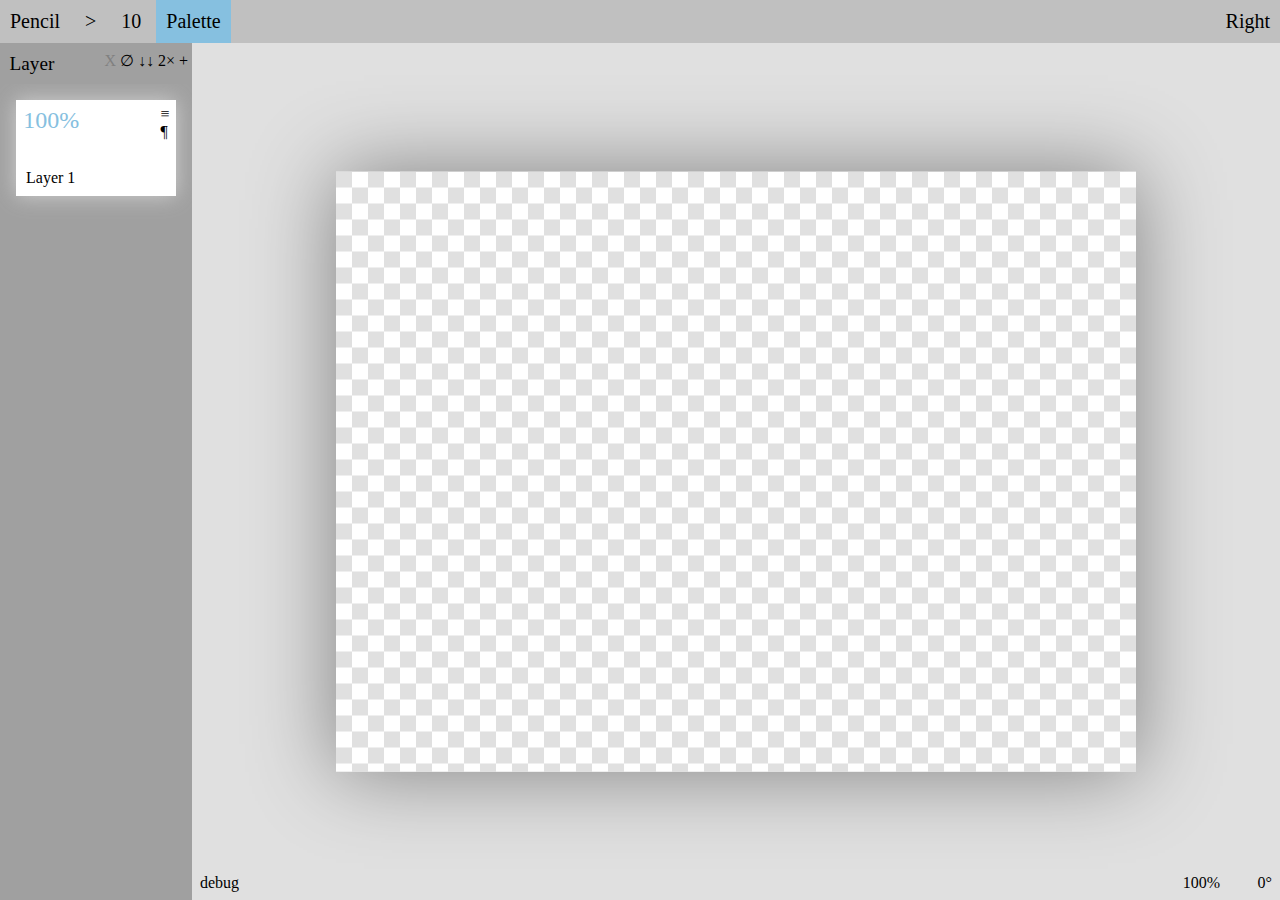
==== index.html @ a6817a57 "Initialize" ====
<!DOCTYPE HTML>
<!--
	Written By Iraka
	Main user interface
-->
<html>
	<head>
		<meta http-equiv="Content-Type" content="text/html; charset=utf-8"/>
		<link rel="stylesheet" type="text/css" href=".\style.css" />
		<link rel="stylesheet" type="text/css" href=".\layer_style.css" />
		<script src=".\jQuery.js"></script>
		<script src=".\brush.js"></script>
		<script src=".\palette.js"></script>
		<script src=".\environment.js"></script>
		<script src=".\layer.js"></script>
		<script src=".\cursor.js"></script>
		<script src=".\event.js"></script>
		<script src=".\canvas.js"></script>
		<title>Skeeetch</title>
	</head>

	<body>

		<div id="mask">
			<div id="mask_items">
			</div>
		</div>

		<div id="top_menu_panel">
			<div id="top_left_menus">
				<div class="inline-button top-blocks" id="brush_menus">
					<div class="inline-button" id="brush_type">Pencil</div>
					<div class="inline-button">&gt;</div>
					<div class="inline-button" id="brush_size">10</div>
				</div>
				<div class="inline-button top-blocks" id="palette_menus">
					<div class="inline-button" id="palette_block">
						Palette
					</div>
				</div>
			</div>
			<div class="top-blocks" id="top_right_menus">
				Right
			</div>
		</div>
		<div id="layer_canvas_panel">
			<div id="layer_panel">
				<div id="layer_title">
					<div id="layer_title_left">
						Layer
					</div>
					<div id="layer_title_right">
						<div class="inline-button" id="layer_delete_button">
							X
						</div>
						<div class="inline-button" id="layer_clear_button">
							&empty;
						</div>
						<div class="inline-button" id="layer_merge_button">
							&darr;&darr;
						</div>
						<div class="inline-button" id="layer_duplicate_button">
							2&times;
						</div>
						<div class="inline-button" id="layer_new_button">
							+&nbsp;
						</div>
					</div>
				</div>
				<div id="layers_scroll_window">
					<div id="layers">
					</div>
				</div>
			</div>

			<div id="canvas_panel">
				<svg id="brush_cursor_layer" xmlns="http://www.w3.org/2000/svg" version="1.1">
					<circle id="brush_cursor_round" cx="0" cy="0" r="2" stroke="#000000" stroke-width="2" fill="none" />
				</svg>
				<div id="canvas_window"> <!-- Window won't move -->
					<div id="canvas_container"> <!-- Container may transform -->
					</div>
				</div>
				<div id="bottom_info_panel">
					<div id="debug_info">
						debug
					</div>
					<div id="transform_info">
						<!-- div class="inline-button" id="translate_info">

						</div -->
						<div class="inline-button" id="scale_info">
							100%
						</div>
						<div class="inline-button" id="rotate_info">
							0&deg;
						</div>
					</div>
				</div>
			</div>
		</div>
	</body>
</html>
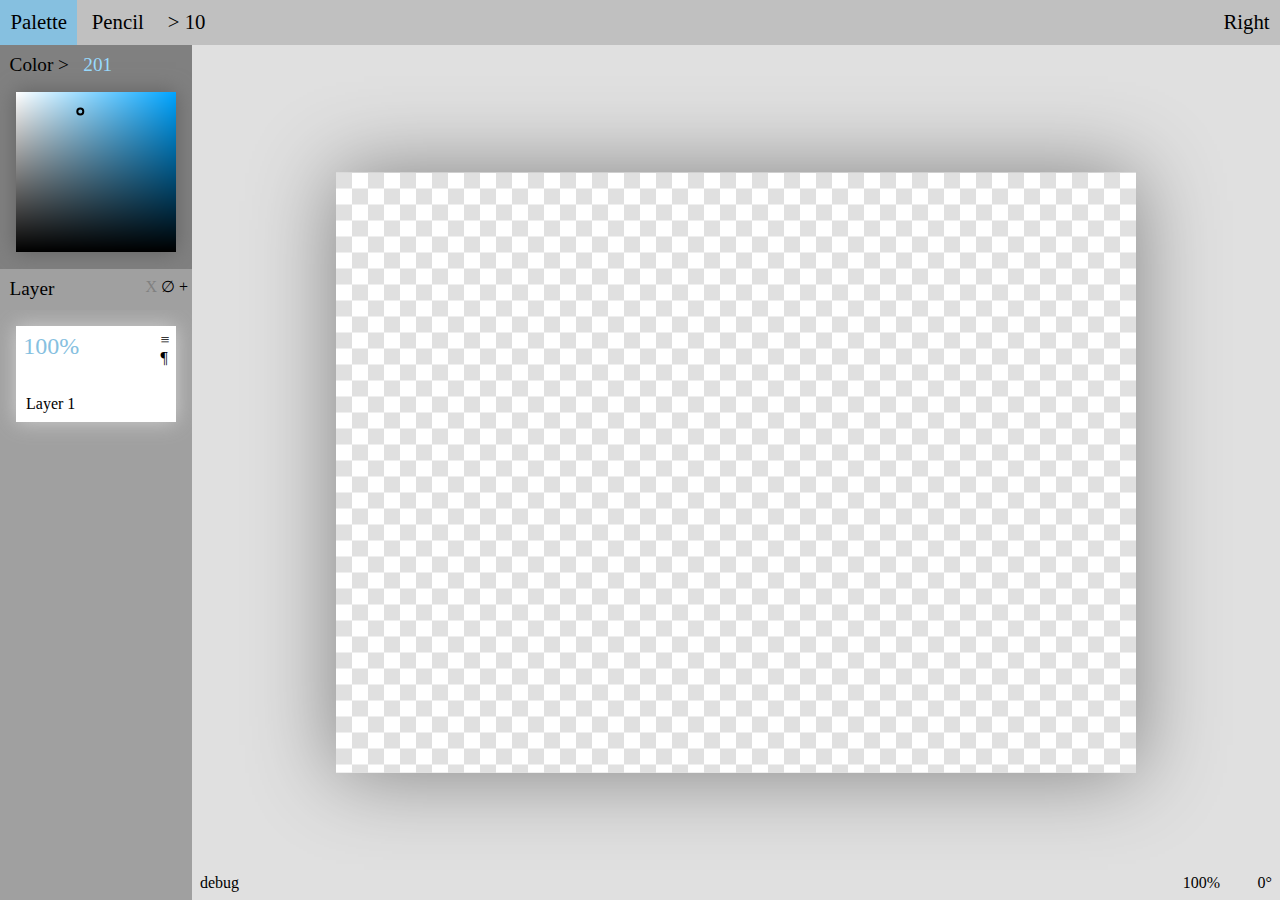
==== commit 0863c0a4: "UI & Function Update" ====
--- a/index.html
+++ b/index.html
@@ -28,15 +28,15 @@
 
 		<div id="top_menu_panel">
 			<div id="top_left_menus">
+				<div class="inline-button top-blocks" id="palette_menus">
+					<div class="inline-button" id="palette_block">
+						Palette
+					</div>
+				</div>
 				<div class="inline-button top-blocks" id="brush_menus">
 					<div class="inline-button" id="brush_type">Pencil</div>
 					<div class="inline-button">&gt;</div>
 					<div class="inline-button" id="brush_size">10</div>
-				</div>
-				<div class="inline-button top-blocks" id="palette_menus">
-					<div class="inline-button" id="palette_block">
-						Palette
-					</div>
 				</div>
 			</div>
 			<div class="top-blocks" id="top_right_menus">
@@ -44,7 +44,21 @@
 			</div>
 		</div>
 		<div id="layer_canvas_panel">
-			<div id="layer_panel">
+			<div id="layer_palette_panel">
+				<div id="palette_panel">
+					<div id="palette_title">
+						<div class="inline-button">Color&nbsp;&gt;</div>
+						<div class="inline-button" id="hue-panel">201</div>
+					</div>
+					<div id="palette_board">
+						<div id="palette_board_inner">
+							<canvas class="palette-canvas" id="palette_SV" width="0" height="0"></canvas>
+							<svg id="palette_svg" xmlns="http://www.w3.org/2000/svg" version="1.1">
+								<circle id="palette_cursor" cx="0" cy="0" r="3" stroke="#000000" stroke-width="2" fill="none" />
+							</svg>
+						</div>
+					</div>
+				</div>
 				<div id="layer_title">
 					<div id="layer_title_left">
 						Layer
@@ -56,12 +70,12 @@
 						<div class="inline-button" id="layer_clear_button">
 							&empty;
 						</div>
-						<div class="inline-button" id="layer_merge_button">
+						<!--div class="inline-button" id="layer_merge_button">
 							&darr;&darr;
 						</div>
 						<div class="inline-button" id="layer_duplicate_button">
 							2&times;
-						</div>
+						</div-->
 						<div class="inline-button" id="layer_new_button">
 							+&nbsp;
 						</div>
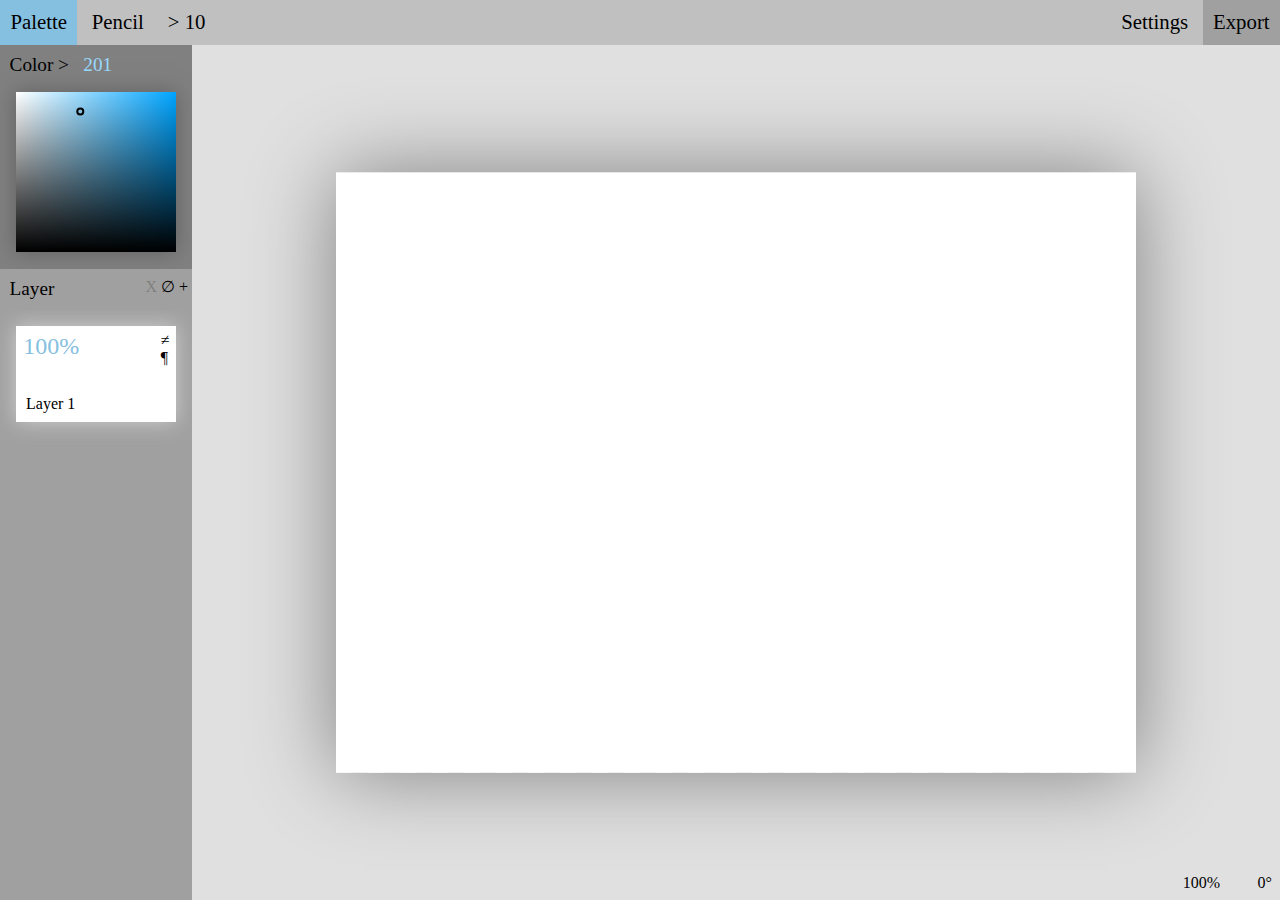
==== commit 7e564614: "update UI & Functions" ====
--- a/index.html
+++ b/index.html
@@ -16,6 +16,7 @@
 		<script src=".\cursor.js"></script>
 		<script src=".\event.js"></script>
 		<script src=".\canvas.js"></script>
+		<script src=".\canvas_pixel.js"></script>
 		<title>Skeeetch</title>
 	</head>
 
@@ -39,8 +40,17 @@
 					<div class="inline-button" id="brush_size">10</div>
 				</div>
 			</div>
-			<div class="top-blocks" id="top_right_menus">
-				Right
+			<div id="top_right_menus">
+				<div class="inline-button top-blocks" id="setting_button">
+					<div class="inline-button">
+						Settings
+					</div>
+				</div>
+				<div class="inline-button top-blocks" id="export_button">
+					<div class="inline-button">
+						Export
+					</div>
+				</div>
 			</div>
 		</div>
 		<div id="layer_canvas_panel">
@@ -87,6 +97,81 @@
 				</div>
 			</div>
 
+			<div id="setting_panel">
+				<div id="setting_panel_inner">
+					<div id="setting_main_title">
+						Settings
+					</div>
+					<div class="setting-title" id="setting_pen_title">
+						Paint Brush
+					</div>
+					<div class="setting-item" id="pen_density_block">
+						<div class="setting-item-left inline-button">Density</div>
+						<div class="setting-item-mid inline-button">&gt;</div>
+						<div class="setting-item-right inline-button"></div>
+						<div class="setting-item-unit inline-button">%</div>
+					</div>
+					<div class="setting-item" id="pen_sharpness_block">
+						<div class="setting-item-left inline-button">Sharpness</div>
+						<div class="setting-item-mid inline-button">&gt;</div>
+						<div class="setting-item-right inline-button"></div>
+					</div>
+					<div class="setting-item" id="pen_minsize_block">
+						<div class="setting-item-left inline-button">Min Size</div>
+						<div class="setting-item-mid inline-button">&gt;</div>
+						<div class="setting-item-right inline-button"></div>
+						<div class="setting-item-unit inline-button">%</div>
+					</div>
+					<div class="setting-item" id="pen_quality_block">
+						<div class="setting-item-left inline-button">Quality</div>
+						<div class="setting-item-mid inline-button">&gt;</div>
+						<div class="setting-item-right inline-button"></div>
+					</div>
+					<div class="setting-instruction">
+						* High quality and low density may lead to color abberation.
+						Higher quality also brings more CPU pressure.
+					</div>
+
+					<div class="setting-title" id="setting_paper_title">
+						Paper
+					</div>
+					<div class="setting-item" id="paper_width_block">
+						<div class="setting-item-left inline-button">Width</div>
+						<div class="setting-item-mid inline-button">&gt;</div>
+						<div class="setting-item-right inline-button"></div>
+						<div class="setting-item-unit inline-button">px</div>
+					</div>
+					<div class="setting-item" id="paper_height_block">
+						<div class="setting-item-left inline-button">Height</div>
+						<div class="setting-item-mid inline-button">&gt;</div>
+						<div class="setting-item-right inline-button"></div>
+						<div class="setting-item-unit inline-button">px</div>
+					</div>
+					<div class="setting-instruction">
+						Submit the paper size change by clicking the APPLY button below
+					</div>
+					<div class="setting-item" id="paper_size_submit_block">
+						<div class="setting-item-left inline-button">Change-<br/>Size</div>
+						<div class="setting-item-mid inline-button">&gt;</div>
+						<div class="setting-item-right inline-button">APPLY</div>
+					</div>
+
+					<div class="setting-title" id="setting_env_title">
+						Environment
+					</div>
+					<div class="setting-item" id="env_antialias_block">
+						<div class="setting-item-left inline-button">Anti-Alias</div>
+						<div class="setting-item-mid inline-button">&gt;</div>
+						<div class="setting-item-right inline-button"></div>
+					</div>
+					<div class="setting-item" id="env_memory_block">
+						<div class="setting-item-left inline-button">RAM Usage</div>
+						<div class="setting-item-mid inline-button">&gt;</div>
+						<div class="setting-item-right inline-button"></div>
+					</div>
+				</div>
+			</div>
+
 			<div id="canvas_panel">
 				<svg id="brush_cursor_layer" xmlns="http://www.w3.org/2000/svg" version="1.1">
 					<circle id="brush_cursor_round" cx="0" cy="0" r="2" stroke="#000000" stroke-width="2" fill="none" />
@@ -97,7 +182,7 @@
 				</div>
 				<div id="bottom_info_panel">
 					<div id="debug_info">
-						debug
+						<!--debug-->
 					</div>
 					<div id="transform_info">
 						<!-- div class="inline-button" id="translate_info">
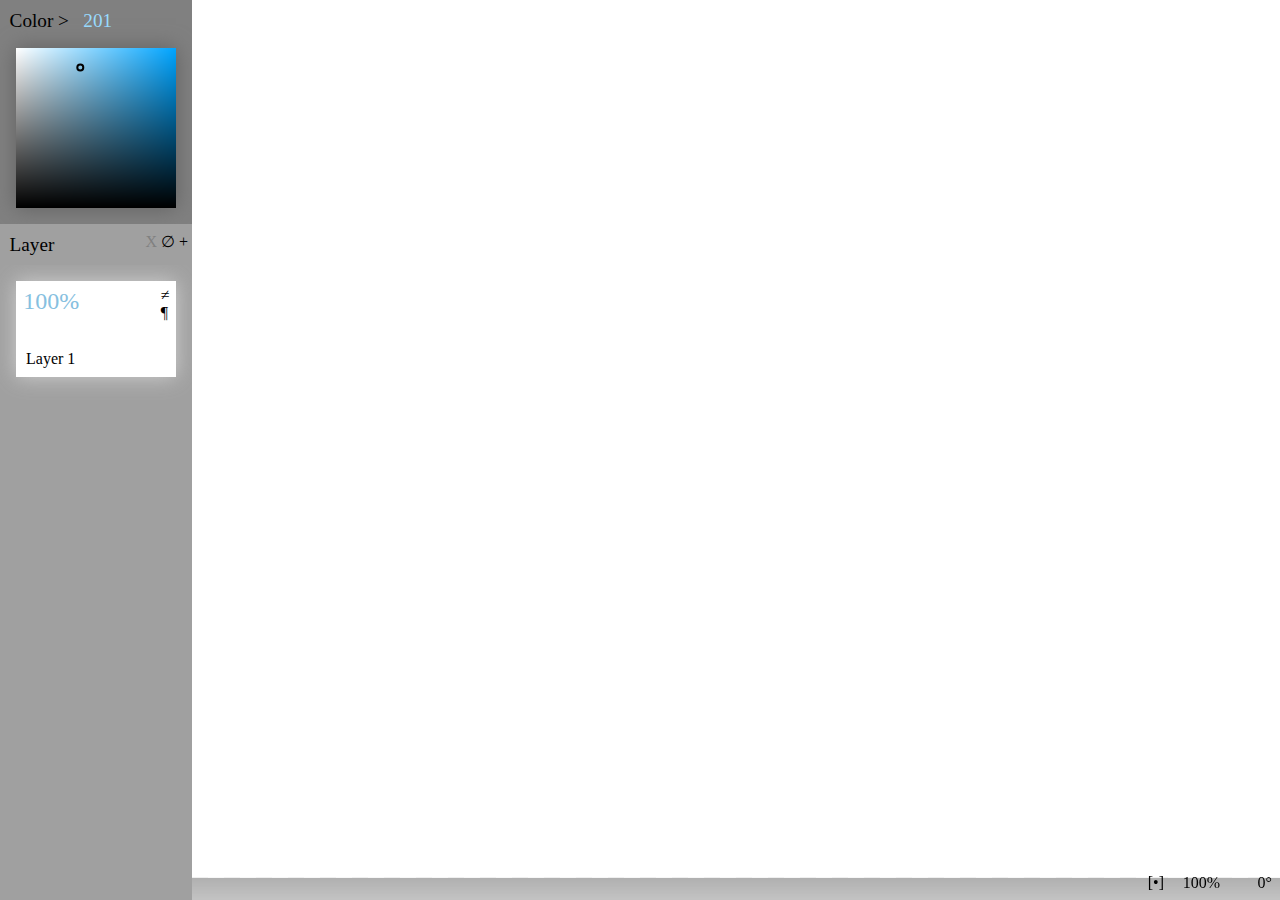
==== commit 3fdb7bc1: "Bug-removing modification" ====
--- a/index.html
+++ b/index.html
@@ -13,10 +13,12 @@
 		<script src=".\palette.js"></script>
 		<script src=".\environment.js"></script>
 		<script src=".\layer.js"></script>
+		<script src=".\layer_history.js"></script>
 		<script src=".\cursor.js"></script>
 		<script src=".\event.js"></script>
 		<script src=".\canvas.js"></script>
 		<script src=".\canvas_pixel.js"></script>
+		<script src=".\network.js"></script>
 		<title>Skeeetch</title>
 	</head>
 
@@ -28,6 +30,9 @@
 		</div>
 
 		<div id="top_menu_panel">
+			<div class="inline-button" id="filename_lable">
+				<input class="top-blocks" id="filename_input" value="Skeeetch" type="text" maxLength="256" size="18"/>
+			</div>
 			<div id="top_left_menus">
 				<div class="inline-button top-blocks" id="palette_menus">
 					<div class="inline-button" id="palette_block">
@@ -99,75 +104,91 @@
 
 			<div id="setting_panel">
 				<div id="setting_panel_inner">
-					<div id="setting_main_title">
-						Settings
-					</div>
-					<div class="setting-title" id="setting_pen_title">
-						Paint Brush
-					</div>
-					<div class="setting-item" id="pen_density_block">
-						<div class="setting-item-left inline-button">Density</div>
-						<div class="setting-item-mid inline-button">&gt;</div>
-						<div class="setting-item-right inline-button"></div>
-						<div class="setting-item-unit inline-button">%</div>
-					</div>
-					<div class="setting-item" id="pen_sharpness_block">
-						<div class="setting-item-left inline-button">Sharpness</div>
-						<div class="setting-item-mid inline-button">&gt;</div>
-						<div class="setting-item-right inline-button"></div>
-					</div>
-					<div class="setting-item" id="pen_minsize_block">
-						<div class="setting-item-left inline-button">Min Size</div>
-						<div class="setting-item-mid inline-button">&gt;</div>
-						<div class="setting-item-right inline-button"></div>
-						<div class="setting-item-unit inline-button">%</div>
-					</div>
-					<div class="setting-item" id="pen_quality_block">
-						<div class="setting-item-left inline-button">Quality</div>
-						<div class="setting-item-mid inline-button">&gt;</div>
-						<div class="setting-item-right inline-button"></div>
-					</div>
-					<div class="setting-instruction">
-						* High quality and low density may lead to color abberation.
-						Higher quality also brings more CPU pressure.
-					</div>
-
-					<div class="setting-title" id="setting_paper_title">
-						Paper
-					</div>
-					<div class="setting-item" id="paper_width_block">
-						<div class="setting-item-left inline-button">Width</div>
-						<div class="setting-item-mid inline-button">&gt;</div>
-						<div class="setting-item-right inline-button"></div>
-						<div class="setting-item-unit inline-button">px</div>
-					</div>
-					<div class="setting-item" id="paper_height_block">
-						<div class="setting-item-left inline-button">Height</div>
-						<div class="setting-item-mid inline-button">&gt;</div>
-						<div class="setting-item-right inline-button"></div>
-						<div class="setting-item-unit inline-button">px</div>
-					</div>
-					<div class="setting-instruction">
-						Submit the paper size change by clicking the APPLY button below
-					</div>
-					<div class="setting-item" id="paper_size_submit_block">
-						<div class="setting-item-left inline-button">Change-<br/>Size</div>
-						<div class="setting-item-mid inline-button">&gt;</div>
-						<div class="setting-item-right inline-button">APPLY</div>
-					</div>
-
-					<div class="setting-title" id="setting_env_title">
-						Environment
-					</div>
-					<div class="setting-item" id="env_antialias_block">
-						<div class="setting-item-left inline-button">Anti-Alias</div>
-						<div class="setting-item-mid inline-button">&gt;</div>
-						<div class="setting-item-right inline-button"></div>
-					</div>
-					<div class="setting-item" id="env_memory_block">
-						<div class="setting-item-left inline-button">RAM Usage</div>
-						<div class="setting-item-mid inline-button">&gt;</div>
-						<div class="setting-item-right inline-button"></div>
+					<div id="setting_panel_pad">
+						<div id="setting_main_title">
+							Settings
+						</div>
+						<div class="setting-title" id="setting_pen_title">
+							Paint Brush
+						</div>
+						<div class="setting-item" id="pen_density_block">
+							<div class="setting-item-left inline-button">Density</div>
+							<div class="setting-item-mid inline-button">&gt;</div>
+							<div class="setting-item-right inline-button"></div>
+							<div class="setting-item-unit inline-button">%</div>
+						</div>
+						<div class="setting-item" id="pen_sharpness_block">
+							<div class="setting-item-left inline-button">Sharpness</div>
+							<div class="setting-item-mid inline-button">&gt;</div>
+							<div class="setting-item-right inline-button"></div>
+						</div>
+						<div class="setting-item" id="pen_minsize_block">
+							<div class="setting-item-left inline-button">Min Size</div>
+							<div class="setting-item-mid inline-button">&gt;</div>
+							<div class="setting-item-right inline-button"></div>
+							<div class="setting-item-unit inline-button">%</div>
+						</div>
+						<div class="setting-item" id="pen_quality_block">
+							<div class="setting-item-left inline-button">Quality</div>
+							<div class="setting-item-mid inline-button">&gt;</div>
+							<div class="setting-item-right inline-button"></div>
+						</div>
+						<div class="setting-instruction">
+							* High quality and low density may lead to color abberation.
+							Higher quality also brings more CPU pressure.
+						</div>
+
+						<div class="setting-title" id="setting_paper_title">
+							Paper
+						</div>
+						<div class="setting-item" id="paper_width_block">
+							<div class="setting-item-left inline-button">Width</div>
+							<div class="setting-item-mid inline-button">&gt;</div>
+							<div class="setting-item-right inline-button"></div>
+							<div class="setting-item-unit inline-button">px</div>
+						</div>
+						<div class="setting-item" id="paper_height_block">
+							<div class="setting-item-left inline-button">Height</div>
+							<div class="setting-item-mid inline-button">&gt;</div>
+							<div class="setting-item-right inline-button"></div>
+							<div class="setting-item-unit inline-button">px</div>
+						</div>
+						<div class="setting-instruction">
+							Resize the paper by clicking the APPLY button below,
+							this will also clear all history operations.
+						</div>
+						<div class="setting-item" id="paper_size_submit_block">
+							<div class="setting-item-left inline-button">Change-<br/>Size</div>
+							<div class="setting-item-mid inline-button">&gt;</div>
+							<div class="setting-item-right inline-button">APPLY</div>
+						</div>
+
+						<div class="setting-title" id="setting_env_title">
+							Environment
+						</div>
+						<div class="setting-item" id="env_antialias_block">
+							<div class="setting-item-left inline-button">Anti-Alias</div>
+							<div class="setting-item-mid inline-button">&gt;</div>
+							<div class="setting-item-right inline-button"></div>
+						</div>
+						<div class="setting-item" id="env_memory_block">
+							<div class="setting-item-left inline-button">RAM Usage</div>
+							<div class="setting-item-mid inline-button">&gt;</div>
+							<div class="setting-item-right inline-button"></div>
+							<div class="setting-item-unit inline-button">MB</div>
+						</div>
+
+						<div class="setting-title" id="setting_env_title">
+							Network
+						</div>
+						<div class="setting-item" id="ip_hint_block">
+							<div class="setting-item-left inline-button">Controller</div>
+							<div class="setting-item-mid inline-button">&gt;</div>
+							<div class="setting-item-right inline-button">Start</div>
+						</div>
+						<div class="setting-item" id="ip_addr_block">
+							<input id="ip_addr_input" placeholder="Address" type="text" maxLength="256" size="18"/>
+						</div>
 					</div>
 				</div>
 			</div>
@@ -185,9 +206,9 @@
 						<!--debug-->
 					</div>
 					<div id="transform_info">
-						<!-- div class="inline-button" id="translate_info">
-
-						</div -->
+						<div class="inline-button" id="reset_info">
+							[&bull;]&nbsp;
+						</div>
 						<div class="inline-button" id="scale_info">
 							100%
 						</div>
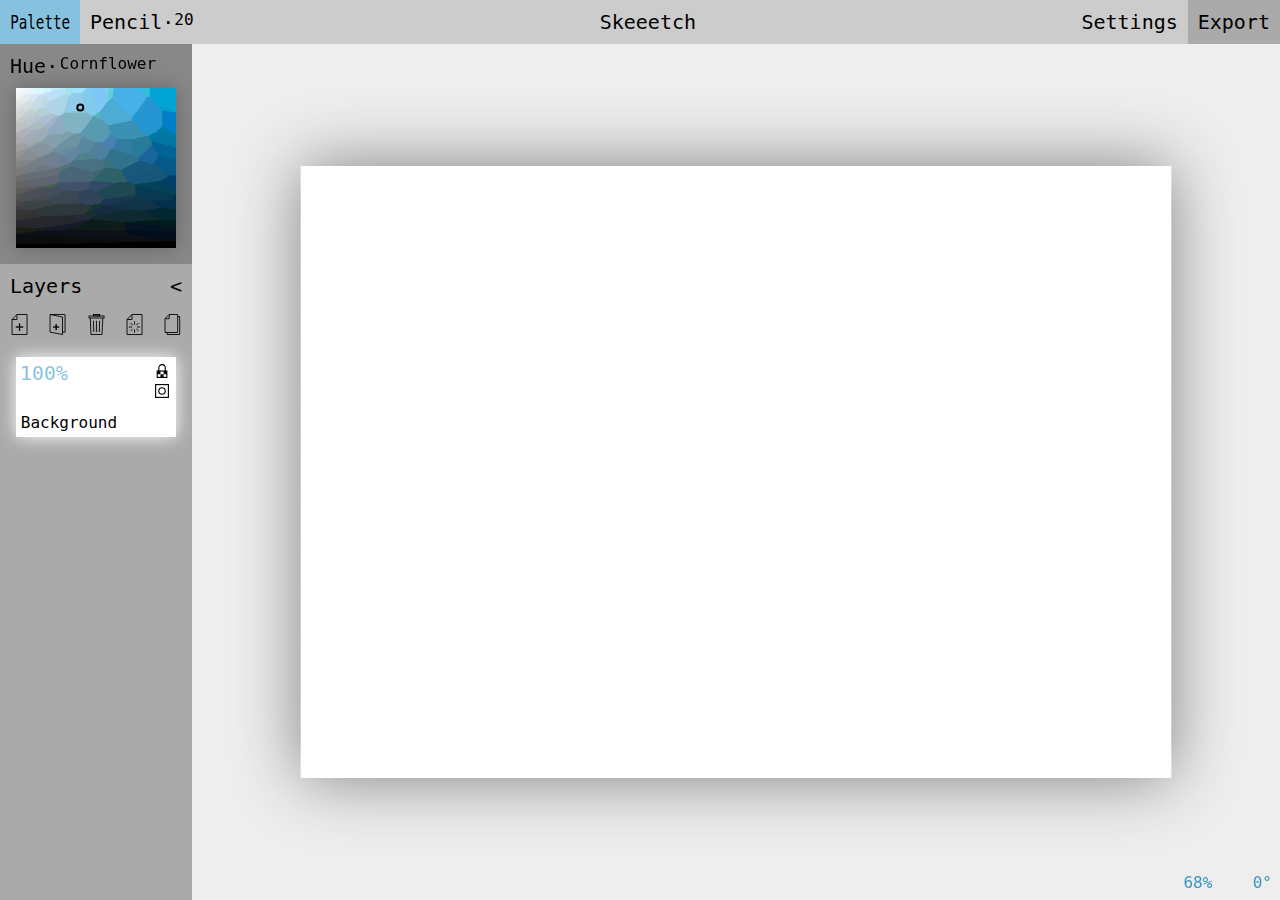
==== commit 34ffac34: "renew main page" ====
--- a/index.html
+++ b/index.html
@@ -1,223 +1,15 @@
 <!DOCTYPE HTML>
 <!--
 	Written By Iraka
-	Main user interface
+	Main Page
 -->
 <html>
 	<head>
-		<meta http-equiv="Content-Type" content="text/html; charset=utf-8"/>
-		<link rel="stylesheet" type="text/css" href=".\style.css" />
-		<link rel="stylesheet" type="text/css" href=".\layer_style.css" />
-		<script src=".\jQuery.js"></script>
-		<script src=".\brush.js"></script>
-		<script src=".\palette.js"></script>
-		<script src=".\environment.js"></script>
-		<script src=".\layer.js"></script>
-		<script src=".\layer_history.js"></script>
-		<script src=".\cursor.js"></script>
-		<script src=".\event.js"></script>
-		<script src=".\canvas.js"></script>
-		<script src=".\canvas_pixel.js"></script>
-		<script src=".\network.js"></script>
 		<title>Skeeetch</title>
+		<script type="text/javascript">
+			window.location.replace("./gl/index.html");
+		</script>
 	</head>
-
 	<body>
-
-		<div id="mask">
-			<div id="mask_items">
-			</div>
-		</div>
-
-		<div id="top_menu_panel">
-			<div class="inline-button" id="filename_lable">
-				<input class="top-blocks" id="filename_input" value="Skeeetch" type="text" maxLength="256" size="18"/>
-			</div>
-			<div id="top_left_menus">
-				<div class="inline-button top-blocks" id="palette_menus">
-					<div class="inline-button" id="palette_block">
-						Palette
-					</div>
-				</div>
-				<div class="inline-button top-blocks" id="brush_menus">
-					<div class="inline-button" id="brush_type">Pencil</div>
-					<div class="inline-button">&gt;</div>
-					<div class="inline-button" id="brush_size">10</div>
-				</div>
-			</div>
-			<div id="top_right_menus">
-				<div class="inline-button top-blocks" id="setting_button">
-					<div class="inline-button">
-						Settings
-					</div>
-				</div>
-				<div class="inline-button top-blocks" id="export_button">
-					<div class="inline-button">
-						Export
-					</div>
-				</div>
-			</div>
-		</div>
-		<div id="layer_canvas_panel">
-			<div id="layer_palette_panel">
-				<div id="palette_panel">
-					<div id="palette_title">
-						<div class="inline-button">Color&nbsp;&gt;</div>
-						<div class="inline-button" id="hue-panel">201</div>
-					</div>
-					<div id="palette_board">
-						<div id="palette_board_inner">
-							<canvas class="palette-canvas" id="palette_SV" width="0" height="0"></canvas>
-							<svg id="palette_svg" xmlns="http://www.w3.org/2000/svg" version="1.1">
-								<circle id="palette_cursor" cx="0" cy="0" r="3" stroke="#000000" stroke-width="2" fill="none" />
-							</svg>
-						</div>
-					</div>
-				</div>
-				<div id="layer_title">
-					<div id="layer_title_left">
-						Layer
-					</div>
-					<div id="layer_title_right">
-						<div class="inline-button" id="layer_delete_button">
-							X
-						</div>
-						<div class="inline-button" id="layer_clear_button">
-							&empty;
-						</div>
-						<!--div class="inline-button" id="layer_merge_button">
-							&darr;&darr;
-						</div>
-						<div class="inline-button" id="layer_duplicate_button">
-							2&times;
-						</div-->
-						<div class="inline-button" id="layer_new_button">
-							+&nbsp;
-						</div>
-					</div>
-				</div>
-				<div id="layers_scroll_window">
-					<div id="layers">
-					</div>
-				</div>
-			</div>
-
-			<div id="setting_panel">
-				<div id="setting_panel_inner">
-					<div id="setting_panel_pad">
-						<div id="setting_main_title">
-							Settings
-						</div>
-						<div class="setting-title" id="setting_pen_title">
-							Paint Brush
-						</div>
-						<div class="setting-item" id="pen_density_block">
-							<div class="setting-item-left inline-button">Density</div>
-							<div class="setting-item-mid inline-button">&gt;</div>
-							<div class="setting-item-right inline-button"></div>
-							<div class="setting-item-unit inline-button">%</div>
-						</div>
-						<div class="setting-item" id="pen_sharpness_block">
-							<div class="setting-item-left inline-button">Sharpness</div>
-							<div class="setting-item-mid inline-button">&gt;</div>
-							<div class="setting-item-right inline-button"></div>
-						</div>
-						<div class="setting-item" id="pen_minsize_block">
-							<div class="setting-item-left inline-button">Min Size</div>
-							<div class="setting-item-mid inline-button">&gt;</div>
-							<div class="setting-item-right inline-button"></div>
-							<div class="setting-item-unit inline-button">%</div>
-						</div>
-						<div class="setting-item" id="pen_quality_block">
-							<div class="setting-item-left inline-button">Quality</div>
-							<div class="setting-item-mid inline-button">&gt;</div>
-							<div class="setting-item-right inline-button"></div>
-						</div>
-						<div class="setting-instruction">
-							* High quality and low density may lead to color abberation.
-							Higher quality also brings more CPU pressure.
-						</div>
-
-						<div class="setting-title" id="setting_paper_title">
-							Paper
-						</div>
-						<div class="setting-item" id="paper_width_block">
-							<div class="setting-item-left inline-button">Width</div>
-							<div class="setting-item-mid inline-button">&gt;</div>
-							<div class="setting-item-right inline-button"></div>
-							<div class="setting-item-unit inline-button">px</div>
-						</div>
-						<div class="setting-item" id="paper_height_block">
-							<div class="setting-item-left inline-button">Height</div>
-							<div class="setting-item-mid inline-button">&gt;</div>
-							<div class="setting-item-right inline-button"></div>
-							<div class="setting-item-unit inline-button">px</div>
-						</div>
-						<div class="setting-instruction">
-							Resize the paper by clicking the APPLY button below,
-							this will also clear all history operations.
-						</div>
-						<div class="setting-item" id="paper_size_submit_block">
-							<div class="setting-item-left inline-button">Change-<br/>Size</div>
-							<div class="setting-item-mid inline-button">&gt;</div>
-							<div class="setting-item-right inline-button">APPLY</div>
-						</div>
-
-						<div class="setting-title" id="setting_env_title">
-							Environment
-						</div>
-						<div class="setting-item" id="env_antialias_block">
-							<div class="setting-item-left inline-button">Anti-Alias</div>
-							<div class="setting-item-mid inline-button">&gt;</div>
-							<div class="setting-item-right inline-button"></div>
-						</div>
-						<div class="setting-item" id="env_memory_block">
-							<div class="setting-item-left inline-button">RAM Usage</div>
-							<div class="setting-item-mid inline-button">&gt;</div>
-							<div class="setting-item-right inline-button"></div>
-							<div class="setting-item-unit inline-button">MB</div>
-						</div>
-
-						<div class="setting-title" id="setting_env_title">
-							Network
-						</div>
-						<div class="setting-item" id="ip_hint_block">
-							<div class="setting-item-left inline-button">Controller</div>
-							<div class="setting-item-mid inline-button">&gt;</div>
-							<div class="setting-item-right inline-button">Start</div>
-						</div>
-						<div class="setting-item" id="ip_addr_block">
-							<input id="ip_addr_input" placeholder="Address" type="text" maxLength="256" size="18"/>
-						</div>
-					</div>
-				</div>
-			</div>
-
-			<div id="canvas_panel">
-				<svg id="brush_cursor_layer" xmlns="http://www.w3.org/2000/svg" version="1.1">
-					<circle id="brush_cursor_round" cx="0" cy="0" r="2" stroke="#000000" stroke-width="2" fill="none" />
-				</svg>
-				<div id="canvas_window"> <!-- Window won't move -->
-					<div id="canvas_container"> <!-- Container may transform -->
-					</div>
-				</div>
-				<div id="bottom_info_panel">
-					<div id="debug_info">
-						<!--debug-->
-					</div>
-					<div id="transform_info">
-						<div class="inline-button" id="reset_info">
-							[&bull;]&nbsp;
-						</div>
-						<div class="inline-button" id="scale_info">
-							100%
-						</div>
-						<div class="inline-button" id="rotate_info">
-							0&deg;
-						</div>
-					</div>
-				</div>
-			</div>
-		</div>
 	</body>
 </html>
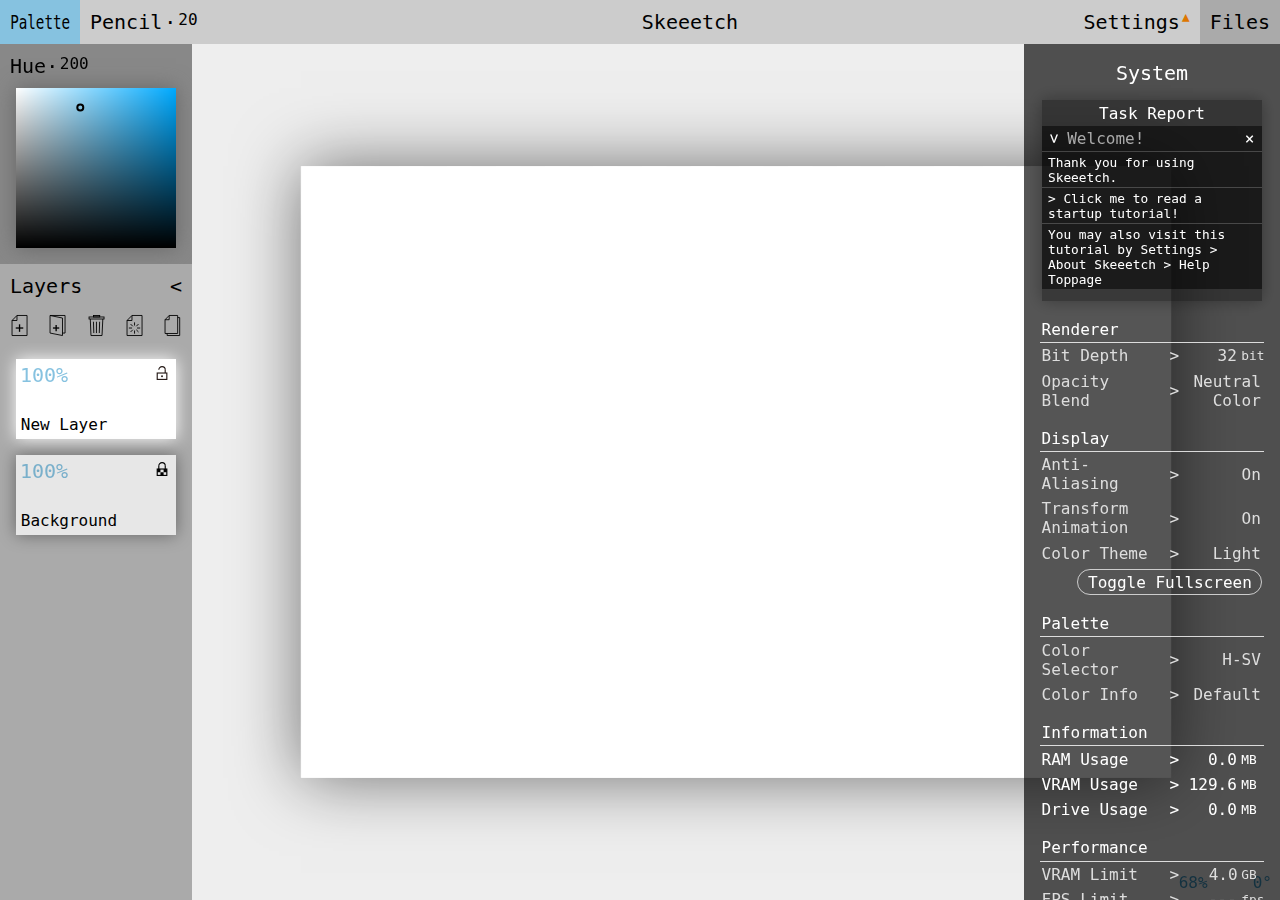
==== commit b59ec95b: "Update index.html" ====
--- a/index.html
+++ b/index.html
@@ -2,12 +2,16 @@
 <!--
 	Written By Iraka
 	Main Page
+	Redirect to /gl
 -->
 <html>
 	<head>
 		<title>Skeeetch</title>
 		<script type="text/javascript">
-			window.location.replace("./gl/index.html");
+			const query=window.location.search;
+			const hash=window.location.hash;
+			// replace this page from history
+			window.location.replace("./gl/index.html"+query+hash);
 		</script>
 	</head>
 	<body>
